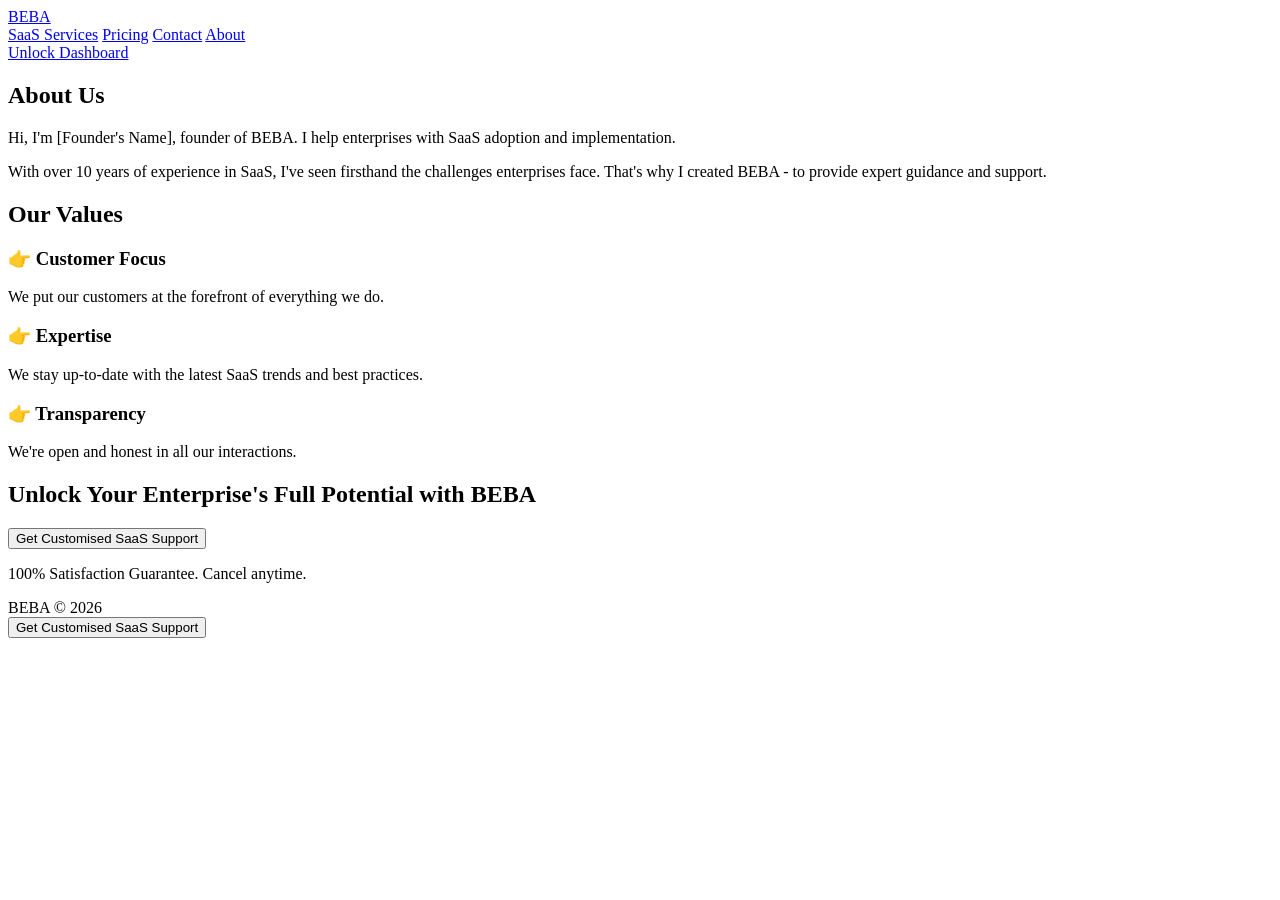
==== about.html @ f96e2f23 "Deploy about.html via FounderOS" ====
<!DOCTYPE html>
<html lang="en">
<head>
<meta charset="UTF-8">
<meta name="viewport" content="width=device-width, initial-scale=1.0">
<title>BEBA</title>
<meta name="description" content="I help 🏭 Enterprises with 💻 SaaS / Software services through BEBA. [Add your price, guarantee, and what makes you different]">
<meta property="og:title" content="BEBA">
<meta property="og:description" content="I help 🏭 Enterprises with 💻 SaaS / Software services through BEBA. [Add your price, guarantee, and what makes you different]">
<meta property="og:type" content="website">
<meta name="twitter:title" content="BEBA">
<meta name="twitter:description" content="I help 🏭 Enterprises with 💻 SaaS / Software services through BEBA. [Add your price, guarantee, and what makes you different]">
<meta name="twitter:card" content="summary_large_image">
<link rel="stylesheet" href="style.css">
</head>
<body>

    <nav>
      <a href='index.html' class='logo'>BEBA</a>
      <div class='nav-links'>
        <a href='services.html'>SaaS Services</a>
        <a href='pricing.html'>Pricing</a>
        <a href='contact.html'>Contact</a>
        <a href='about.html'>About</a>
      </div>
      <a href='login.html' class='nav-cta'>Unlock Dashboard</a>
    </nav>
    <section>
      <h2>About Us</h2>
      <p>Hi, I'm [Founder's Name], founder of BEBA. I help enterprises with SaaS adoption and implementation.</p>
      <p>With over 10 years of experience in SaaS, I've seen firsthand the challenges enterprises face. That's why I created BEBA - to provide expert guidance and support.</p>
    </section>
    <section>
      <h2>Our Values</h2>
      <div class='service-cards'>
        <div class='service-card'>
          <h3>👉 Customer Focus</h3>
          <p>We put our customers at the forefront of everything we do.</p>
        </div>
        <div class='service-card'>
          <h3>👉 Expertise</h3>
          <p>We stay up-to-date with the latest SaaS trends and best practices.</p>
        </div>
        <div class='service-card'>
          <h3>👉 Transparency</h3>
          <p>We're open and honest in all our interactions.</p>
        </div>
      </div>
    </section>
    <section id='cta'>
      <h2>Unlock Your Enterprise's Full Potential with BEBA</h2>
      <button class='btn'>Get Customised SaaS Support</button>
      <p class='risk-reversal'>100% Satisfaction Guarantee. Cancel anytime.</p>
    </section>
    <footer>BEBA &copy; 2026</footer>
    <div class='sticky-mobile-cta'><button class='btn'>Get Customised SaaS Support</button></div>
  
<script>document.querySelectorAll('.faq-item').forEach(function(item){item.addEventListener('click',function(){var answer=this.querySelector('.faq-answer');var chevron=this.querySelector('.faq-chevron');var isOpen=this.classList.contains('open');document.querySelectorAll('.faq-item').forEach(function(i){i.classList.remove('open');i.querySelector('.faq-answer').style.maxHeight='0';i.querySelector('.faq-chevron').textContent='+';});if(!isOpen){this.classList.add('open');answer.style.maxHeight=answer.scrollHeight+'px';chevron.textContent='×';}});});window.addEventListener('scroll',function(){document.querySelector('nav').classList.toggle('scrolled',window.scrollY>50);});</script>
</body>
</html>
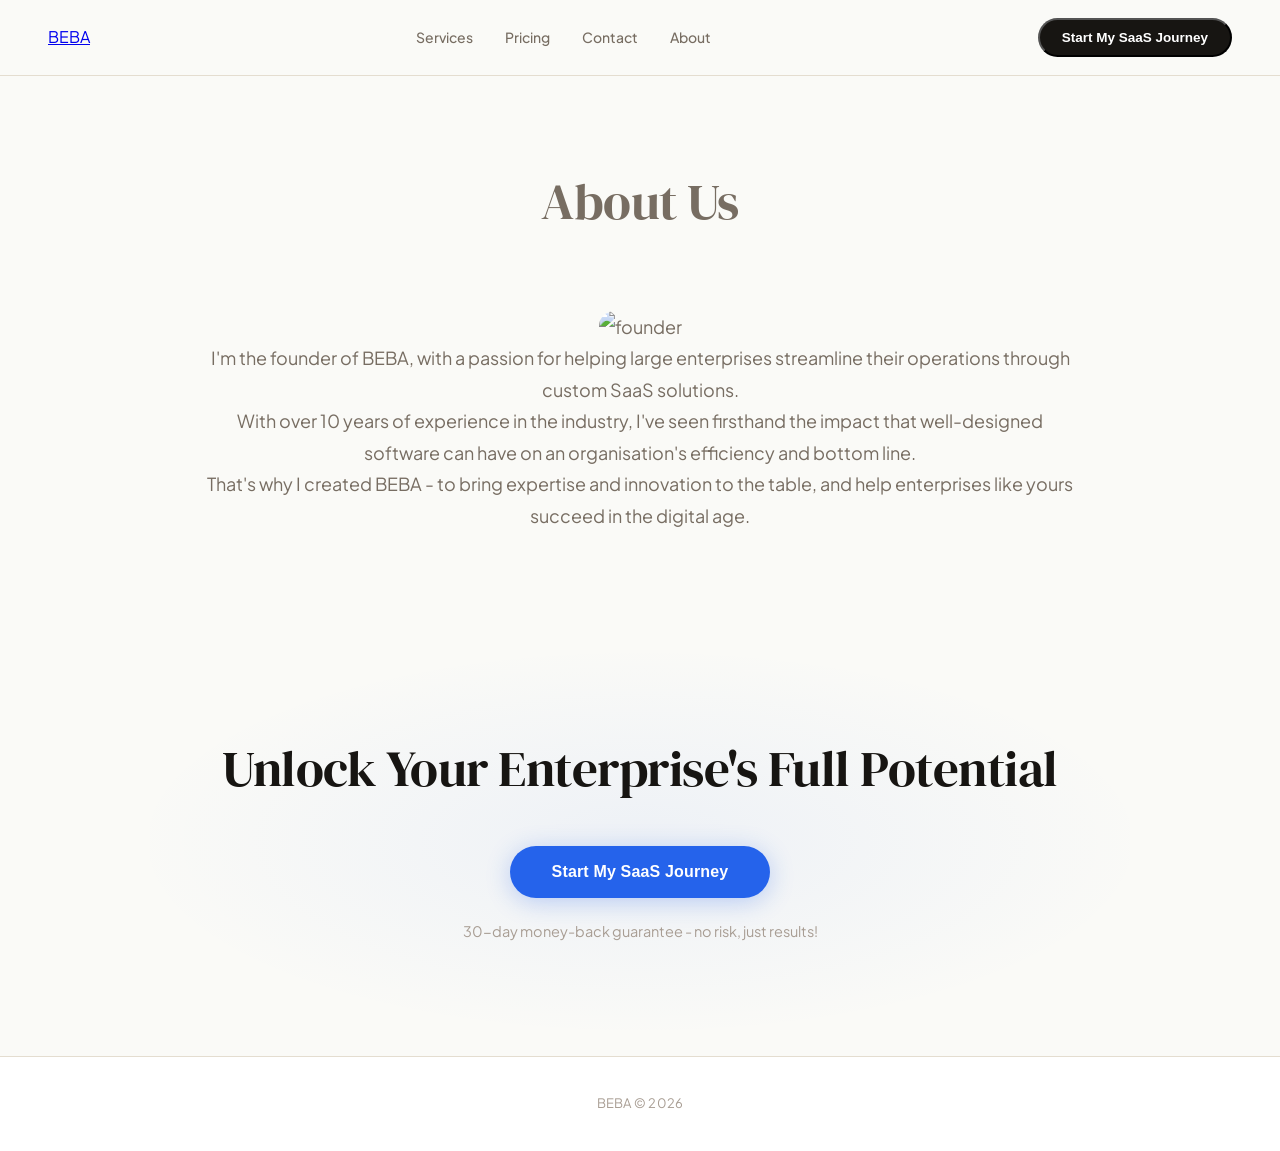
==== commit c364197f: "Deploy about.html via FounderOS" ====
--- a/about.html
+++ b/about.html
@@ -16,44 +16,33 @@
 <body>
 
     <nav>
-      <a href='index.html' class='logo'>BEBA</a>
+      <a href='index.html'>BEBA</a>
       <div class='nav-links'>
-        <a href='services.html'>SaaS Services</a>
+        <a href='services.html'>Services</a>
         <a href='pricing.html'>Pricing</a>
         <a href='contact.html'>Contact</a>
         <a href='about.html'>About</a>
       </div>
-      <a href='login.html' class='nav-cta'>Unlock Dashboard</a>
+      <button class='nav-cta'>Start My SaaS Journey</button>
     </nav>
-    <section>
+    <section id='about'>
       <h2>About Us</h2>
-      <p>Hi, I'm [Founder's Name], founder of BEBA. I help enterprises with SaaS adoption and implementation.</p>
-      <p>With over 10 years of experience in SaaS, I've seen firsthand the challenges enterprises face. That's why I created BEBA - to provide expert guidance and support.</p>
-    </section>
-    <section>
-      <h2>Our Values</h2>
-      <div class='service-cards'>
-        <div class='service-card'>
-          <h3>👉 Customer Focus</h3>
-          <p>We put our customers at the forefront of everything we do.</p>
-        </div>
-        <div class='service-card'>
-          <h3>👉 Expertise</h3>
-          <p>We stay up-to-date with the latest SaaS trends and best practices.</p>
-        </div>
-        <div class='service-card'>
-          <h3>👉 Transparency</h3>
-          <p>We're open and honest in all our interactions.</p>
-        </div>
-      </div>
+      <img src='img/photo-2.jpg' alt='founder' style='width:100%;max-height:200px;object-fit:cover;border-radius:16px;margin-top:32px;'>
+      <p>I'm the founder of BEBA, with a passion for helping large enterprises streamline their operations through custom SaaS solutions.</p>
+      <p>With over 10 years of experience in the industry, I've seen firsthand the impact that well-designed software can have on an organisation's efficiency and bottom line.</p>
+      <p>That's why I created BEBA - to bring expertise and innovation to the table, and help enterprises like yours succeed in the digital age.</p>
     </section>
     <section id='cta'>
-      <h2>Unlock Your Enterprise's Full Potential with BEBA</h2>
-      <button class='btn'>Get Customised SaaS Support</button>
-      <p class='risk-reversal'>100% Satisfaction Guarantee. Cancel anytime.</p>
+      <h2>Unlock Your Enterprise's Full Potential</h2>
+      <button class='btn'>Start My SaaS Journey</button>
+      <p class='risk-reversal'>30-day money-back guarantee - no risk, just results!</p>
     </section>
-    <footer>BEBA &copy; 2026</footer>
-    <div class='sticky-mobile-cta'><button class='btn'>Get Customised SaaS Support</button></div>
+    <footer>
+      <p>BEBA &copy; 2026</p>
+    </footer>
+    <div class='sticky-mobile-cta'>
+      <button class='btn'>Start My SaaS Journey</button>
+    </div>
   
 <script>document.querySelectorAll('.faq-item').forEach(function(item){item.addEventListener('click',function(){var answer=this.querySelector('.faq-answer');var chevron=this.querySelector('.faq-chevron');var isOpen=this.classList.contains('open');document.querySelectorAll('.faq-item').forEach(function(i){i.classList.remove('open');i.querySelector('.faq-answer').style.maxHeight='0';i.querySelector('.faq-chevron').textContent='+';});if(!isOpen){this.classList.add('open');answer.style.maxHeight=answer.scrollHeight+'px';chevron.textContent='×';}});});window.addEventListener('scroll',function(){document.querySelector('nav').classList.toggle('scrolled',window.scrollY>50);});</script>
 </body>
--- a/style.css
+++ b/style.css
@@ -0,0 +1,96 @@
+@import url('https://fonts.googleapis.com/css2?family=DM+Serif+Display:ital@0;1&family=Plus+Jakarta+Sans:wght@300;400;500;600;700;800&display=swap');
+:root {
+    --primary: #2563EB;
+    --primary-hover: #1D4ED8;
+    --primary-shadow: #2563EB46;
+    --bg: #FAFAF7;
+    --bg-warm: #F3EDE0;
+    --surface: #FFFFFF;
+    --border: #E4DDD0;
+    --border-light: #EDE8E0;
+    --text: #171512;
+    --text-muted: #776D62;
+    --text-subtle: #A89D93;
+    --shadow-sm: 0 1px 3px rgba(23,21,18,0.06),0 1px 2px rgba(23,21,18,0.03);
+    --shadow: 0 4px 16px rgba(23,21,18,0.08),0 1px 4px rgba(23,21,18,0.04);
+    --shadow-hover: 0 12px 40px rgba(23,21,18,0.12),0 3px 10px rgba(23,21,18,0.06);
+    --radius: 14px;
+    --font-display: 'DM Serif Display', serif;
+    --font-body: 'Plus Jakarta Sans', sans-serif;
+}
+*,*::before,*::after{margin:0;padding:0;box-sizing:border-box;}
+html{scroll-behavior:smooth;}
+body{font-family:var(--font-body);background:var(--bg);color:var(--text);font-size:16px;line-height:1.65;-webkit-font-smoothing:antialiased;}
+nav{position:sticky;top:0;background:rgba(250,250,247,0.92);backdrop-filter:blur(20px);-webkit-backdrop-filter:blur(20px);padding:18px 48px;display:flex;justify-content:space-between;align-items:center;z-index:1000;border-bottom:1px solid var(--border);transition:box-shadow 0.3s;}
+nav.scrolled{box-shadow:0 4px 24px rgba(23,21,18,0.08);background:rgba(250,250,247,0.98);}
+.logo{color:var(--text);font-family:var(--font-display);font-size:26px;font-weight:400;text-decoration:none;letter-spacing:0.04em;}
+.nav-links{display:flex;gap:32px;align-items:center;}
+.nav-links a{color:var(--text-muted);text-decoration:none;font-size:14px;font-weight:500;transition:color 0.18s;}
+.nav-links a:hover{color:var(--text);}
+.nav-cta{background:var(--text);color:#fff;padding:10px 22px;border-radius:100px;text-decoration:none;font-weight:600;font-size:13.5px;transition:background 0.18s,transform 0.15s;}
+.nav-cta:hover{background:#2A2520;transform:translateY(-1px);}
+#hero{position:relative;padding:120px 48px 110px;text-align:center;min-height:90vh;display:flex;flex-direction:column;justify-content:center;align-items:center;overflow:hidden;border-bottom:1px solid var(--border);background:radial-gradient(ellipse 90% 70% at 50% -10%,#2563EB14 0%,transparent 55%),radial-gradient(ellipse 60% 50% at 90% 90%,rgba(184,133,47,0.07) 0%,transparent 50%),var(--bg);}
+#hero::before{content:'';position:absolute;inset:0;background-image:radial-gradient(circle,rgba(23,21,18,0.14) 1px,transparent 1px);background-size:28px 28px;mask-image:radial-gradient(ellipse 75% 85% at 50% 50%,black 20%,transparent 100%);-webkit-mask-image:radial-gradient(ellipse 75% 85% at 50% 50%,black 20%,transparent 100%);opacity:0.25;pointer-events:none;}
+#hero::after{content:'';position:absolute;width:700px;height:700px;border-radius:50%;border:1px solid #2563EB12;top:50%;left:50%;transform:translate(-50%,-50%);pointer-events:none;box-shadow:0 0 0 60px #2563EB06;}
+#hero h1{font-family:var(--font-display);font-size:clamp(2.8rem,7vw,5.4rem);font-weight:400;line-height:1.08;max-width:840px;margin-bottom:28px;letter-spacing:-0.01em;position:relative;z-index:1;animation:fadeUp 0.7s ease both;}
+#hero p{font-size:18px;color:var(--text-muted);max-width:520px;margin:0 auto 46px;line-height:1.72;position:relative;z-index:1;animation:fadeUp 0.7s 0.1s ease both;}
+.trust-signal{font-size:12px;color:var(--text-subtle);margin-top:20px;font-weight:600;letter-spacing:0.08em;text-transform:uppercase;position:relative;z-index:1;animation:fadeUp 0.7s 0.3s ease both;}
+.btn{display:inline-block;background:var(--primary);color:#fff;padding:17px 40px;border-radius:100px;text-decoration:none;font-size:16px;font-weight:700;border:none;cursor:pointer;transition:background 0.18s,transform 0.15s,box-shadow 0.18s;min-width:260px;letter-spacing:0.01em;position:relative;z-index:1;box-shadow:0 4px 24px var(--primary-shadow);animation:fadeUp 0.7s 0.2s ease both;}
+.btn:hover{background:var(--primary-hover);transform:translateY(-2px);box-shadow:0 10px 36px var(--primary-shadow);}
+.btn:active{transform:translateY(0);}
+section{padding:96px 48px;max-width:980px;margin:0 auto;}
+h2{font-family:var(--font-display);font-size:clamp(2rem,4.5vw,3.2rem);font-weight:400;margin-bottom:48px;text-align:center;letter-spacing:-0.01em;line-height:1.15;}
+#about{text-align:center;font-size:18px;color:var(--text-muted);line-height:1.75;}
+.service-cards{display:grid;grid-template-columns:1fr;gap:16px;margin-top:40px;}
+@media(min-width:640px){.service-cards{grid-template-columns:repeat(auto-fit,minmax(280px,1fr));}}
+.service-card{background:var(--surface);border:1px solid var(--border);border-radius:var(--radius);padding:36px;text-align:left;box-shadow:var(--shadow-sm);transition:box-shadow 0.25s,transform 0.2s,border-color 0.2s;}
+.service-card:hover{box-shadow:var(--shadow-hover);transform:translateY(-3px);border-color:var(--border-light);}
+.service-card h3{font-size:17.5px;font-weight:700;margin-bottom:12px;}
+.service-card p{color:var(--text-muted);font-size:15.5px;margin:0;line-height:1.65;}
+.service-card ul{list-style:none;margin-top:18px;}
+.service-card ul li{color:var(--text-muted);font-size:14.5px;padding:7px 0;border-bottom:1px solid var(--border-light);display:flex;align-items:center;gap:10px;}
+.service-card ul li:last-child{border-bottom:none;}
+.service-card ul li::before{content:'';width:5px;height:5px;border-radius:50%;background:var(--primary);flex-shrink:0;}
+.service-card .author{font-family:var(--font-display);font-style:italic;font-size:24px;color:var(--primary);margin-top:22px;display:block;}
+#testimonials{position:relative;background:var(--bg-warm);border-radius:24px;padding:80px 56px;margin:0 auto;max-width:980px;overflow:hidden;}
+#testimonials::before{content:'\201C';position:absolute;font-family:var(--font-display);font-size:320px;line-height:1;color:rgba(23,21,18,0.07);top:-30px;left:20px;pointer-events:none;user-select:none;}
+.testimonial-card{background:var(--surface);border:1px solid rgba(228,221,208,0.8);border-radius:var(--radius);padding:32px 36px;margin-bottom:16px;box-shadow:var(--shadow-sm);position:relative;z-index:1;transition:box-shadow 0.22s,transform 0.18s;}
+.testimonial-card:last-child{margin-bottom:0;}
+.testimonial-card:hover{box-shadow:var(--shadow);transform:translateY(-1px);}
+.testimonial-card p{font-style:italic;color:var(--text-muted);font-size:16.5px;margin-bottom:16px;line-height:1.72;}
+.testimonial-card .author{font-weight:700;color:var(--text);font-size:12.5px;letter-spacing:0.06em;text-transform:uppercase;}
+#faq{max-width:720px;}
+.faq-item{border-bottom:1px solid var(--border);padding:28px 0;cursor:pointer;}
+.faq-item:first-of-type{border-top:1px solid var(--border);}
+.faq-question{font-size:17px;font-weight:700;display:flex;justify-content:space-between;align-items:center;gap:16px;}
+.faq-chevron{font-size:20px;color:var(--text-muted);transition:transform 0.3s;flex-shrink:0;}
+.faq-item.open .faq-chevron{transform:rotate(45deg);}
+.faq-answer{color:var(--text-muted);font-size:15.5px;line-height:1.7;max-height:0;overflow:hidden;transition:max-height 0.35s ease,padding 0.3s;}
+.faq-item.open .faq-answer{padding-top:14px;}
+#cta{text-align:center;padding:112px 48px;background:radial-gradient(ellipse 80% 70% at 50% 50%,#2563EB0f 0%,transparent 65%),var(--bg);}
+.risk-reversal{color:var(--text-subtle);font-size:14.5px;margin-top:22px;}
+.contact-form{display:flex;flex-direction:column;gap:14px;max-width:520px;margin:0 auto;}
+.contact-form input,.contact-form textarea{width:100%;padding:15px 20px;border:1.5px solid var(--border);border-radius:10px;background:var(--surface);color:var(--text);font-size:15px;font-family:var(--font-body);transition:border-color 0.18s,box-shadow 0.18s;box-shadow:var(--shadow-sm);}
+.contact-form input:focus,.contact-form textarea:focus{outline:none;border-color:var(--primary);box-shadow:0 0 0 3px var(--primary-shadow);}
+.contact-form input::placeholder,.contact-form textarea::placeholder{color:var(--text-subtle);}
+.contact-form textarea{min-height:140px;resize:vertical;}
+.contact-form button{width:100%;min-width:0;}
+footer{text-align:center;padding:36px;color:var(--text-subtle);font-size:13px;border-top:1px solid var(--border);background:var(--surface);letter-spacing:0.02em;}
+.sticky-mobile-cta{display:none;}
+@keyframes fadeUp{from{opacity:0;transform:translateY(18px);}to{opacity:1;transform:translateY(0);}}
+@media(max-width:768px){
+nav{flex-direction:column;gap:12px;padding:14px 20px;}
+.nav-links{gap:20px;}
+.nav-cta{width:100%;text-align:center;}
+#hero{padding:80px 20px;min-height:auto;}
+#hero::after{width:320px;height:320px;}
+section{padding:64px 20px;}
+#testimonials{padding:52px 24px;border-radius:18px;}
+#testimonials::before{font-size:200px;}
+.testimonial-card{padding:24px;}
+#cta{padding:80px 20px;}
+.btn{min-width:0;width:100%;}
+.sticky-mobile-cta{display:block;position:fixed;bottom:0;left:0;width:100%;background:rgba(250,250,247,0.96);backdrop-filter:blur(20px);-webkit-backdrop-filter:blur(20px);padding:12px 16px 20px;border-top:1px solid var(--border);z-index:999;}
+.sticky-mobile-cta .btn{width:100%;text-align:center;font-size:16px;padding:16px;}
+}
+@media(min-width:769px){.sticky-mobile-cta{display:none;}}
